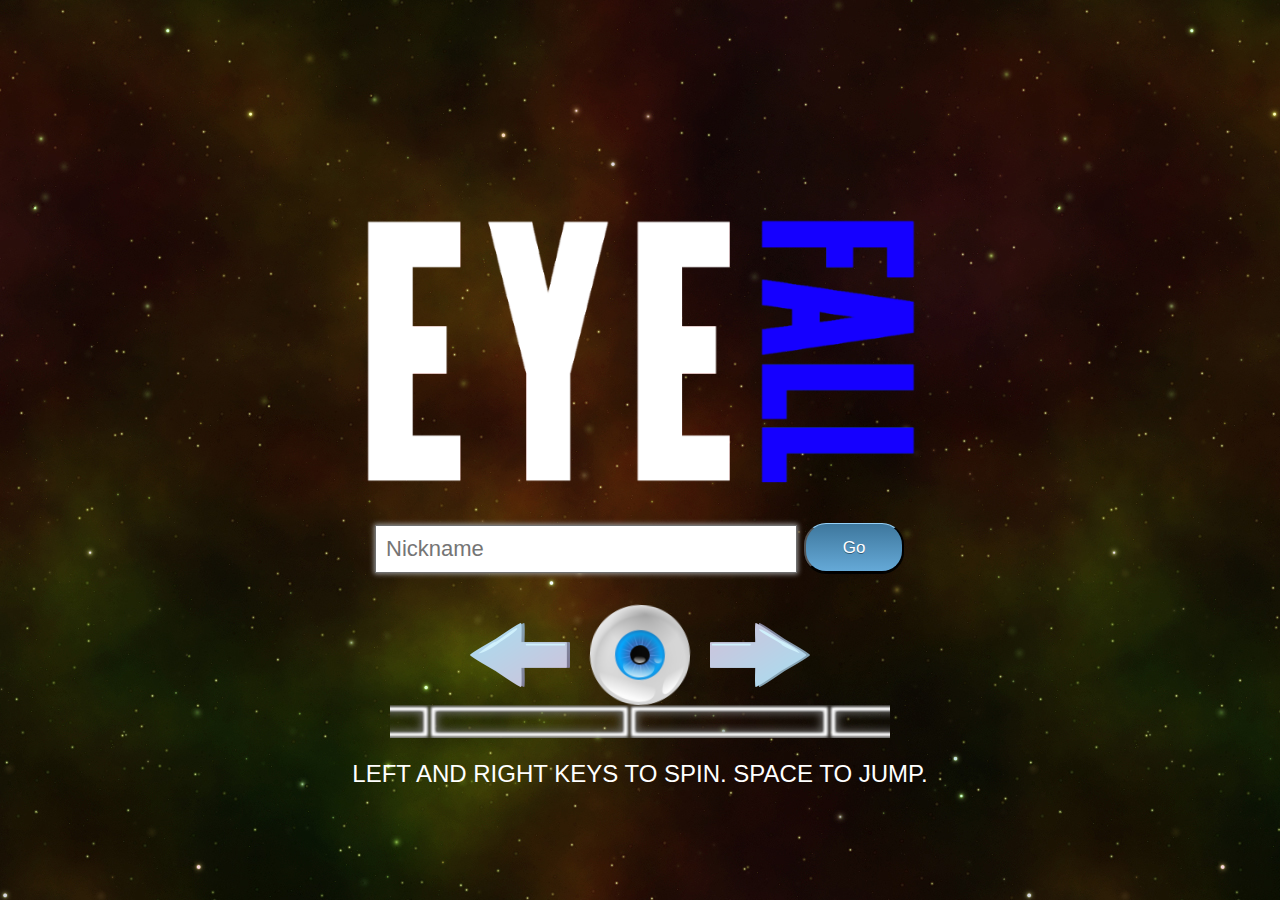
==== index.html @ e4cb33b3 "Ads, hide leaderboard, don't transmit jumpStatus" ====
<!DOCTYPE html>
<html>
<head>
<!-- http://stackoverflow.com/questions/5023602/facebook-share-link-can-you-customize-the-message-body-text -->
<!--TODO-->
<meta name="title" content="Eye Fall" />
<meta name="description" content="Let the eyes fall" />
<link rel="image_src" href="imgs/ball-100x100s.png" / >

<link rel="manifest" href="manifest.json">

<script src="js/seedrandom.min.js"></script>
<script src="js/qtree.js"></script>
<script src="js/jquery-1.12.4.min.js" type="text/javascript"></script>
<script src="js/matter.min.js" type="text/javascript"></script>
<script src="js/socket.io-1.4.5.js"></script>
<script src="js/bison.js" type="text/javascript"></script>
<script type="text/javascript" src="gamestate.js"></script>
<script src="custom-render.js" type="text/javascript"></script>
<link rel="stylesheet" type="text/css" href="styles.css">
</head>
<body>
<div id="login">
  <img src="imgs/logo700x350t.png" id="logo"/>
  <div id="nickbuttons">
    <input type="text" maxlength="20" id="nickname" placeholder = "Nickname"/>
    <input type="button" id="playbutton" value="Go" class="button"/>
  </div>
  <canvas id="preview" width="500" height="140">
  </canvas>
  <div id="tutorial">
    LEFT AND RIGHT KEYS TO SPIN. SPACE TO JUMP.
  </div>
<script async src="//pagead2.googlesyndication.com/pagead/js/adsbygoogle.js"></script>
<!-- Responsive -->
<ins class="adsbygoogle"
     style="display:block"
     data-ad-client="ca-pub-3590398661321009"
     data-ad-slot="1063384378"
     data-ad-format="auto"></ins>
<script>
(adsbygoogle = window.adsbygoogle || []).push({});
</script>
</div>
<canvas id="mycanvas"></canvas>
<script type="text/javascript" src="script.js"></script>
</body>
</html>
---- styles.css ----
input[type="text"] {
  margin: 0;
  width: 400px;
  font-family: Impact, Charcoal, sans-serif;
  font-size: 22px;
  appearance: none;
  box-shadow: none;
  border-radius: none;
}
input[type="text"]:focus {
  outline: none;
}

input[type="text"] {
  padding: 10px;
  border: solid 1px #dcdcdc;
  transition: box-shadow 0.3s, border 0.3s;
}
input[type="text"]:focus,
input[type="text"].focus {
  border: solid 1px #707070;
  box-shadow: 0 0 5px 1px #969696;
}

body
{
  margin:0;
  padding:0;
  background-color:#000;
}
canvas
{
  margin:0;
  padding:0;
  background-color:#000;
}
#login
{
  width:100%;
  height:100%;
  margin:0;
  padding:0;
  position:absolute;
  left:0;
  top:0;
  background-image:url('imgs/2.jpg');
  background-repeat: repeat;
}
#logo
{
  width:600px;
  height:300px;
  position: absolute;
  top: 50%;
  left: 50%;

  margin: -250px 0 0 -300px;
}
/*
https://css-tricks.com/centering-css-complete-guide/
*/
#nickbuttons
{
  width: 530px;
  height: 50px;

  position: absolute;
  top: 50%;
  left: 50%;

  margin: 75px 0 0 -265px;
}
#playbutton
{
  width:100px;
  height:50px;
  position:relative;
  top:-4px;
  left:3px;
}
#preview
{
  width: 500px;
  height: 140px;

  position: absolute;
  top: 50%;
  left: 50%;

  margin: 150px 0 0 -250px;
  background:transparent;
}
#tutorial
{
  width: 600px;
  height: 50px;
  
  text-align:center;

  position: absolute;
  top: 50%;
  left: 50%;

  margin: 310px 0 0 -300px;
  
  color: white;
  font-size: 24px;
 font-family: Impact, Charcoal, sans-serif;
}
.button {
   border-top: 1px solid #96d1f8;
   background: #65a9d7;
   background: -webkit-gradient(linear, left top, left bottom, from(#3e779d), to(#65a9d7));
   background: -webkit-linear-gradient(top, #3e779d, #65a9d7);
   background: -moz-linear-gradient(top, #3e779d, #65a9d7);
   background: -ms-linear-gradient(top, #3e779d, #65a9d7);
   background: -o-linear-gradient(top, #3e779d, #65a9d7);
   padding: 12px 24px;
   -webkit-border-radius: 22px;
   -moz-border-radius: 22px;
   border-radius: 22px;
   -webkit-box-shadow: rgba(0,0,0,1) 0 1px 0;
   -moz-box-shadow: rgba(0,0,0,1) 0 1px 0;
   box-shadow: rgba(0,0,0,1) 0 1px 0;
   text-shadow: rgba(0,0,0,.4) 0 1px 0;
   color: white;
   font-size: 17px;
   font-family: Impact, Charcoal, sans-serif;
   text-decoration: none;
   vertical-align: middle;
   }
.button:hover {
   border-top-color: #28597a;
   background: #28597a;
   color: #ccc;
   }
.button:active {
   border-top-color: #1b435e;
   background: #1b435e;
   }
   
/*
ins.adsbygoogle
{
  position:absolute;
  left:0px;
  bottom:0px;
  background-color:#fff;
}*/
@media (max-width: 800px) {
  ins.adsbygoogle
  {
    display:none;
 }
}
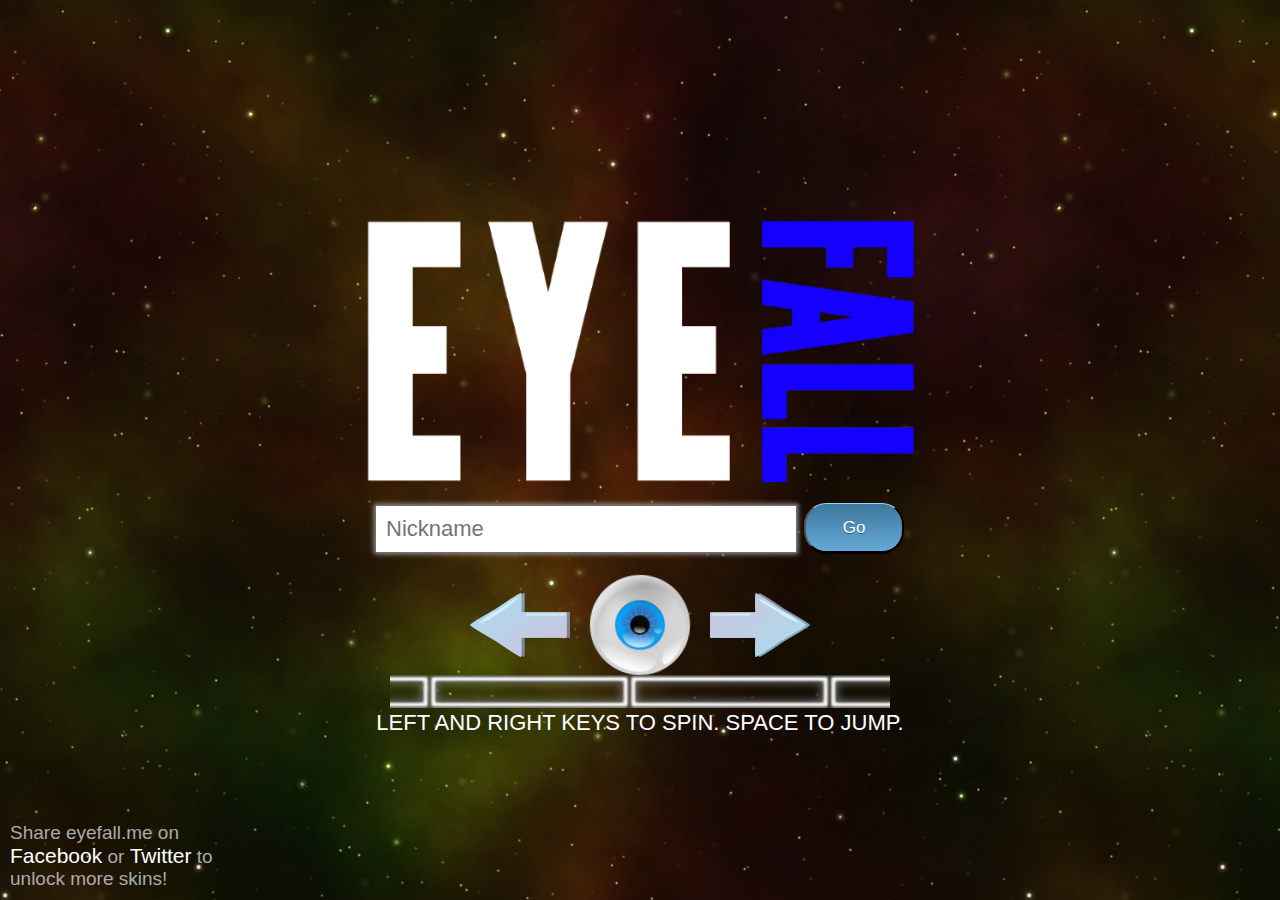
==== commit ebdf760e: "Add icons and share" ====
--- a/index.html
+++ b/index.html
@@ -5,9 +5,17 @@
 <!--TODO-->
 <meta name="title" content="Eye Fall" />
 <meta name="description" content="Let the eyes fall" />
-<link rel="image_src" href="imgs/ball-100x100s.png" / >
+<link rel="image_src" href="http://eyefall.me/img/ball-square.png / >
+<meta property="og:image"content="http://eyefall.me/img/ball-square.png" />
+<meta name="keywords" content="Realtime,Multiplayer,Physics,Game">
 
 <link rel="manifest" href="manifest.json">
+<link rel="icon" type="image/png" href="favicon-32x32.png" sizes="32x32" />
+<link rel="icon" type="image/png" href="favicon-16x16.png" sizes="16x16" />
+
+</head>
+
+
 
 <script src="js/seedrandom.min.js"></script>
 <script src="js/qtree.js"></script>
@@ -15,8 +23,11 @@
 <script src="js/matter.min.js" type="text/javascript"></script>
 <script src="js/socket.io-1.4.5.js"></script>
 <script src="js/bison.js" type="text/javascript"></script>
+<script src ="js/js.cookie.js" type="text/javascript"></script>
+<!--<script src="js/md5.min.js"></script>-->
 <script type="text/javascript" src="gamestate.js"></script>
 <script src="custom-render.js" type="text/javascript"></script>
+
 <link rel="stylesheet" type="text/css" href="styles.css">
 </head>
 <body>
@@ -31,16 +42,21 @@
   <div id="tutorial">
     LEFT AND RIGHT KEYS TO SPIN. SPACE TO JUMP.
   </div>
-<script async src="//pagead2.googlesyndication.com/pagead/js/adsbygoogle.js"></script>
-<!-- Responsive -->
-<ins class="adsbygoogle"
-     style="display:block"
-     data-ad-client="ca-pub-3590398661321009"
-     data-ad-slot="1063384378"
-     data-ad-format="auto"></ins>
-<script>
-(adsbygoogle = window.adsbygoogle || []).push({});
-</script>
+  <div id="share">
+  Share eyefall.me on 
+  <a id="fbshare" href='https://www.facebook.com/sharer/sharer.php?u=http://eyefall.me' target="_blank">Facebook</a> or 
+  <a id="twshare" href='https://twitter.com/intent/tweet?status=Playing%20this%20new%20game%20http%3A%2F%2Feyefall.me%20%23eyefall' target="_blank">Twitter</a> to unlock more skins!
+  </div>
+  <script async src="//pagead2.googlesyndication.com/pagead/js/adsbygoogle.js"></script>
+  <!-- Responsive -->
+  <ins class="adsbygoogle"
+       style="display:block"
+       data-ad-client="ca-pub-3590398661321009"
+       data-ad-slot="1063384378"
+       data-ad-format="auto"></ins>
+  <script>
+  (adsbygoogle = window.adsbygoogle || []).push({});
+  </script>
 </div>
 <canvas id="mycanvas"></canvas>
 <script type="text/javascript" src="script.js"></script>
--- a/styles.css
+++ b/styles.css
@@ -6,6 +6,7 @@
   appearance: none;
   box-shadow: none;
   border-radius: none;
+  cursor: text;
 }
 input[type="text"]:focus {
   outline: none;
@@ -27,7 +28,22 @@
   margin:0;
   padding:0;
   background-color:#000;
-}
+
+  -webkit-user-select: none;
+     -moz-user-select: -moz-none;
+      -ms-user-select: none;
+          user-select: none;
+  cursor: default;
+}
+input,
+textarea {
+     -moz-user-select: text;
+}
+a
+{
+  cursor: pointer;
+}
+
 canvas
 {
   margin:0;
@@ -68,7 +84,7 @@
   top: 50%;
   left: 50%;
 
-  margin: 75px 0 0 -265px;
+  margin: 55px 0 0 -265px;
 }
 #playbutton
 {
@@ -87,8 +103,25 @@
   top: 50%;
   left: 50%;
 
-  margin: 150px 0 0 -250px;
+  margin: 120px 0 0 -250px;
   background:transparent;
+}
+#thanks
+{
+  width: 400px;
+  height: 400px;
+  
+  text-align:center;
+
+  position: absolute;
+  top: 50%;
+  left: 50%;
+
+  margin: 100px 0 0 -200px;
+  
+  color: #BBB;
+  font-size: 20px;
+  font-family: Impact, Charcoal, sans-serif;
 }
 #tutorial
 {
@@ -101,11 +134,11 @@
   top: 50%;
   left: 50%;
 
-  margin: 310px 0 0 -300px;
+  margin: 260px 0 0 -300px;
   
   color: white;
-  font-size: 24px;
- font-family: Impact, Charcoal, sans-serif;
+  font-size: 22px;
+  font-family: Impact, Charcoal, sans-serif;
 }
 .button {
    border-top: 1px solid #96d1f8;
@@ -138,7 +171,28 @@
    border-top-color: #1b435e;
    background: #1b435e;
    }
-   
+#share   
+{
+  position:absolute;
+  left:10px;
+  bottom:10px;
+  width:230px;
+  color: #AAA;
+  font-size: 19px;
+  font-family: Impact, Charcoal, sans-serif;
+}
+#fbshare, #twshare, #pshare
+{
+  text-decoration: none;
+  color: #FFF;
+  font-size: 21px;
+}
+#return
+{
+  text-decoration: none;
+  color: #FFF;
+  font-size: 24px;
+}
 /*
 ins.adsbygoogle
 {
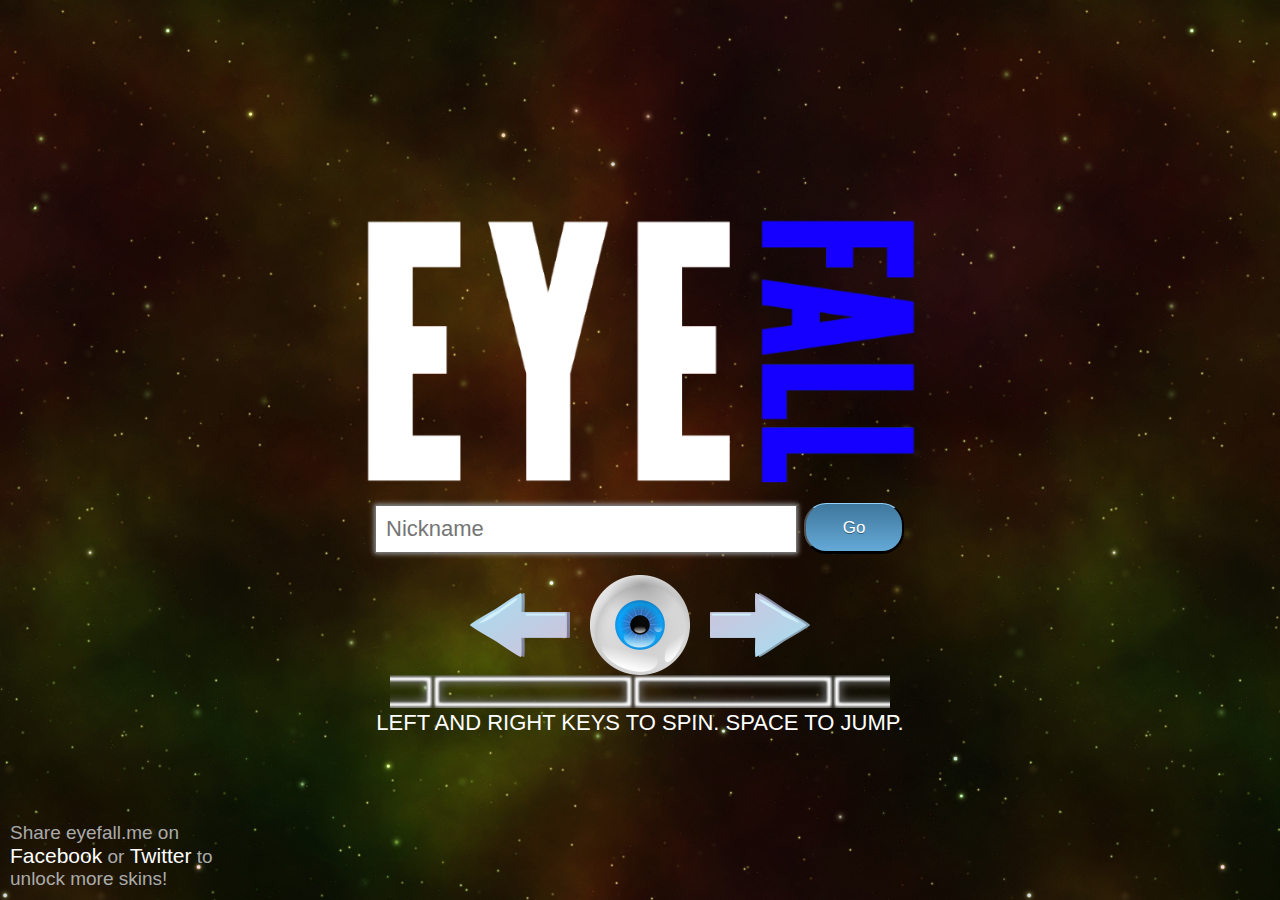
==== commit 932238f6: "Missing s" ====
--- a/index.html
+++ b/index.html
@@ -5,8 +5,8 @@
 <!--TODO-->
 <meta name="title" content="Eye Fall" />
 <meta name="description" content="Let the eyes fall" />
-<link rel="image_src" href="http://eyefall.me/img/ball-square.png / >
-<meta property="og:image"content="http://eyefall.me/img/ball-square.png" />
+<link rel="image_src" href="http://eyefall.me/imgs/ball-square.png" / >
+<meta property="og:image"content="http://eyefall.me/imgs/ball-square.png" />
 <meta name="keywords" content="Realtime,Multiplayer,Physics,Game">
 
 <link rel="manifest" href="manifest.json">
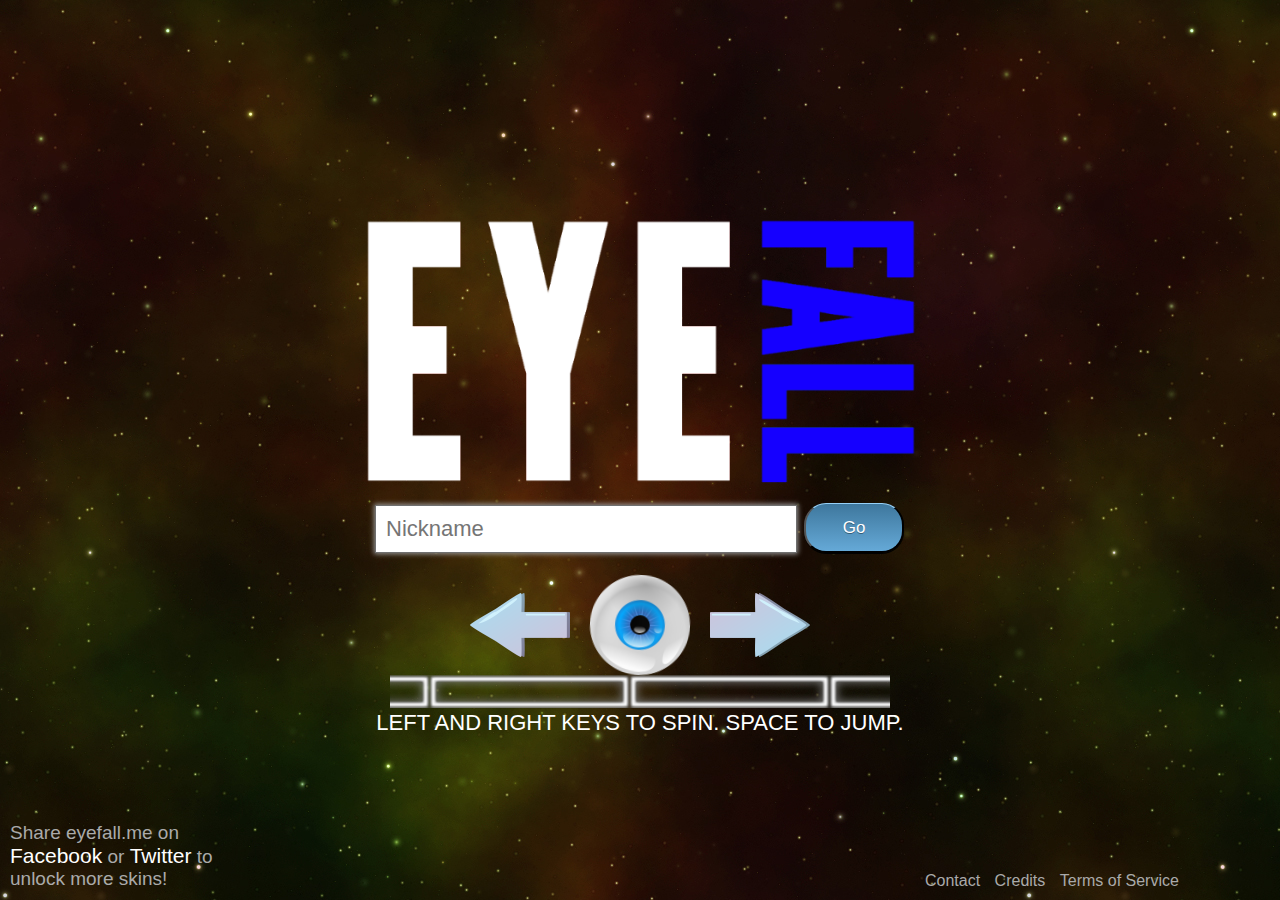
==== commit 5ffabd45: "Sharing, TOS, credits" ====
--- a/index.html
+++ b/index.html
@@ -6,7 +6,10 @@
 <meta name="title" content="Eye Fall" />
 <meta name="description" content="Let the eyes fall" />
 <link rel="image_src" href="http://eyefall.me/imgs/ball-square.png" / >
-<meta property="og:image"content="http://eyefall.me/imgs/ball-square.png" />
+<meta property="og:title" content="Eye Fall" />
+<meta property="og:description" content="Let the eyes fall" />
+<meta property="og:image" content="http://eyefall.me/imgs/logo700x350.png" />
+<meta property="fb:app_id" content="202575536802673" />
 <meta name="keywords" content="Realtime,Multiplayer,Physics,Game">
 
 <link rel="manifest" href="manifest.json">
@@ -30,7 +33,7 @@
 
 <link rel="stylesheet" type="text/css" href="styles.css">
 </head>
-<body>
+<body class="noselect">
 <div id="login">
   <img src="imgs/logo700x350t.png" id="logo"/>
   <div id="nickbuttons">
@@ -47,6 +50,13 @@
   <a id="fbshare" href='https://www.facebook.com/sharer/sharer.php?u=http://eyefall.me' target="_blank">Facebook</a> or 
   <a id="twshare" href='https://twitter.com/intent/tweet?status=Playing%20this%20new%20game%20http%3A%2F%2Feyefall.me%20%23eyefall' target="_blank">Twitter</a> to unlock more skins!
   </div>
+  <div id="info">
+  <a href='mailto:eyefall.me@gmail.com' class='link'>Contact</a>
+  <a href='/credits.html' class='link'>Credits</a>
+  <a href='/tos.html' class='link'>Terms of Service</a>
+  <div class="fb-like" data-href="http://eyefall.me" data-layout="button_count" data-action="like" data-show-faces="false" data-share="false"></div>
+  </div>
+  
   <script async src="//pagead2.googlesyndication.com/pagead/js/adsbygoogle.js"></script>
   <!-- Responsive -->
   <ins class="adsbygoogle"
@@ -57,6 +67,23 @@
   <script>
   (adsbygoogle = window.adsbygoogle || []).push({});
   </script>
+  <script>
+    window.fbAsyncInit = function() {
+      FB.init({
+        appId      : '202575536802673',
+        xfbml      : true,
+        version    : 'v2.6'
+      });
+    };
+
+    (function(d, s, id){
+       var js, fjs = d.getElementsByTagName(s)[0];
+       if (d.getElementById(id)) {return;}
+       js = d.createElement(s); js.id = id;
+       js.src = "//connect.facebook.net/en_US/sdk.js";
+       fjs.parentNode.insertBefore(js, fjs);
+     }(document, 'script', 'facebook-jssdk'));
+  </script>
 </div>
 <canvas id="mycanvas"></canvas>
 <script type="text/javascript" src="script.js"></script>
--- a/styles.css
+++ b/styles.css
@@ -23,7 +23,7 @@
   box-shadow: 0 0 5px 1px #969696;
 }
 
-body
+body.noselect
 {
   margin:0;
   padding:0;
@@ -62,6 +62,17 @@
   background-image:url('imgs/2.jpg');
   background-repeat: repeat;
 }
+#fullpage
+{
+  padding: 50px 50px;
+  left:0;
+  top:0;
+  background-image:url('imgs/2.jpg');
+  background-repeat: repeat;
+  color: #BBB;
+  font-size: 20px;
+  font-family: Arial, sans-serif;
+}
 #logo
 {
   width:600px;
@@ -71,6 +82,12 @@
   left: 50%;
 
   margin: -250px 0 0 -300px;
+}
+#centered
+{
+  width:700px;
+  margin-left: auto;
+  margin-right: auto;
 }
 /*
 https://css-tricks.com/centering-css-complete-guide/
@@ -108,8 +125,8 @@
 }
 #thanks
 {
-  width: 400px;
-  height: 400px;
+  width: 600px;
+  height: 300px;
   
   text-align:center;
 
@@ -117,7 +134,7 @@
   top: 50%;
   left: 50%;
 
-  margin: 100px 0 0 -200px;
+  margin: 50px 0 0 -300px;
   
   color: #BBB;
   font-size: 20px;
@@ -193,6 +210,31 @@
   color: #FFF;
   font-size: 24px;
 }
+
+#info   
+{
+  position:absolute;
+  right:10px;
+  bottom:10px;
+  width:350px;
+  color: #AAA;
+  font-size: 16px;
+  font-family: Impact, Charcoal, sans-serif;
+}
+.link
+{
+  text-decoration: none;
+  color: #AAA;
+  font-size: 16px;
+  margin: 0 5px;
+}
+.link2
+{
+  text-decoration: none;
+  color: #FFF;
+  font-size: 19px;
+}
+
 /*
 ins.adsbygoogle
 {
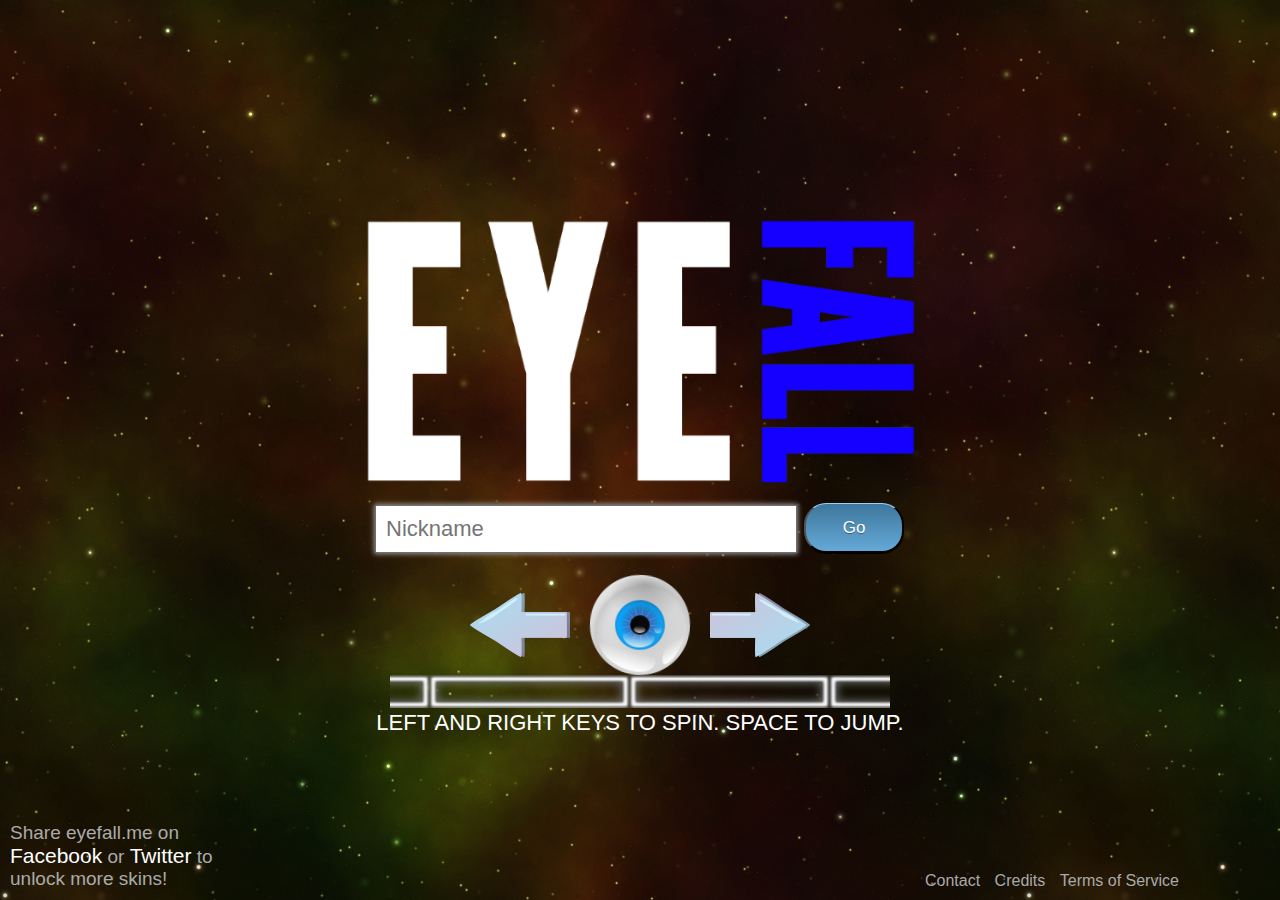
==== commit 356ddf73: "Performance, mobile" ====
--- a/index.html
+++ b/index.html
@@ -1,8 +1,7 @@
 <!DOCTYPE html>
 <html>
 <head>
-<!-- http://stackoverflow.com/questions/5023602/facebook-share-link-can-you-customize-the-message-body-text -->
-<!--TODO-->
+<title>Eye Fall</title>
 <meta name="title" content="Eye Fall" />
 <meta name="description" content="Let the eyes fall" />
 <link rel="image_src" href="http://eyefall.me/imgs/ball-square.png" / >
@@ -11,14 +10,19 @@
 <meta property="og:image" content="http://eyefall.me/imgs/logo700x350.png" />
 <meta property="fb:app_id" content="202575536802673" />
 <meta name="keywords" content="Realtime,Multiplayer,Physics,Game">
+<meta name="viewport" content="width=1000, user-scalable=0"/>
+
 
 <link rel="manifest" href="manifest.json">
 <link rel="icon" type="image/png" href="favicon-32x32.png" sizes="32x32" />
 <link rel="icon" type="image/png" href="favicon-16x16.png" sizes="16x16" />
 
-</head>
 
 
+<!--[if lte IE 9]>
+<script src="https://cdnjs.cloudflare.com/ajax/libs/es5-shim/4.1.10/es5-shim.min.js"></script>
+<script src="https://cdnjs.cloudflare.com/ajax/libs/json3/3.3.2/json3.min.js"></script>
+<![endif]-->
 
 <script src="js/seedrandom.min.js"></script>
 <script src="js/qtree.js"></script>
@@ -26,14 +30,19 @@
 <script src="js/matter.min.js" type="text/javascript"></script>
 <script src="js/socket.io-1.4.5.js"></script>
 <script src="js/bison.js" type="text/javascript"></script>
+
+<script src="js/msgpack.min.js"></script>
+
 <script src ="js/js.cookie.js" type="text/javascript"></script>
 <!--<script src="js/md5.min.js"></script>-->
 <script type="text/javascript" src="gamestate.js"></script>
 <script src="custom-render.js" type="text/javascript"></script>
+</head>
 
 <link rel="stylesheet" type="text/css" href="styles.css">
 </head>
 <body class="noselect">
+<div id="wrapper">
 <div id="login">
   <img src="imgs/logo700x350t.png" id="logo"/>
   <div id="nickbuttons">
@@ -85,7 +94,9 @@
      }(document, 'script', 'facebook-jssdk'));
   </script>
 </div>
-<canvas id="mycanvas"></canvas>
+<canvas id="mycanvas">Sorry, your browser is not up to date.</canvas>
+</div>
 <script type="text/javascript" src="script.js"></script>
+<noscript>Please enable Javascript</noscript>
 </body>
 </html>
--- a/styles.css
+++ b/styles.css
@@ -49,6 +49,16 @@
   margin:0;
   padding:0;
   background-color:#000;
+}
+#wrapper
+{
+  width:100%;
+  height:100%;
+  margin:0;
+  padding:0;
+  position:absolute;
+  left:0;
+  top:0;
 }
 #login
 {
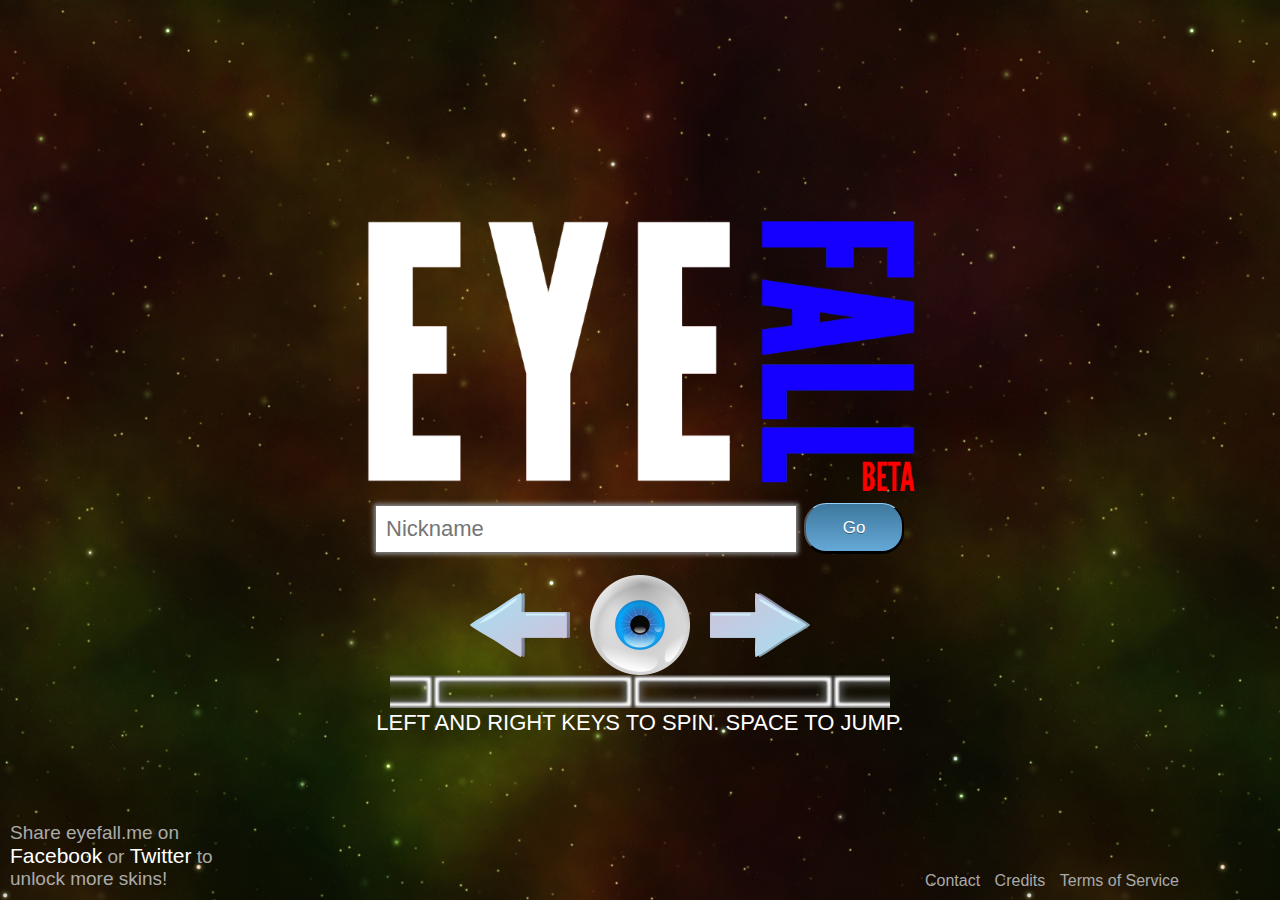
==== commit 7df711c3: "Beta" ====
--- a/index.html
+++ b/index.html
@@ -7,7 +7,7 @@
 <link rel="image_src" href="http://eyefall.me/imgs/ball-square.png" / >
 <meta property="og:title" content="Eye Fall" />
 <meta property="og:description" content="Let the eyes fall" />
-<meta property="og:image" content="http://eyefall.me/imgs/logo700x350.png" />
+<meta property="og:image" content="http://eyefall.me/imgs/logo800x400.png" />
 <meta property="fb:app_id" content="202575536802673" />
 <meta name="keywords" content="Realtime,Multiplayer,Physics,Game">
 <meta name="viewport" content="width=1000, user-scalable=0"/>
@@ -44,7 +44,7 @@
 <body class="noselect">
 <div id="wrapper">
 <div id="login">
-  <img src="imgs/logo700x350t.png" id="logo"/>
+  <img src="imgs/logo800x400t.png" id="logo"/>
   <div id="nickbuttons">
     <input type="text" maxlength="20" id="nickname" placeholder = "Nickname"/>
     <input type="button" id="playbutton" value="Go" class="button"/>
